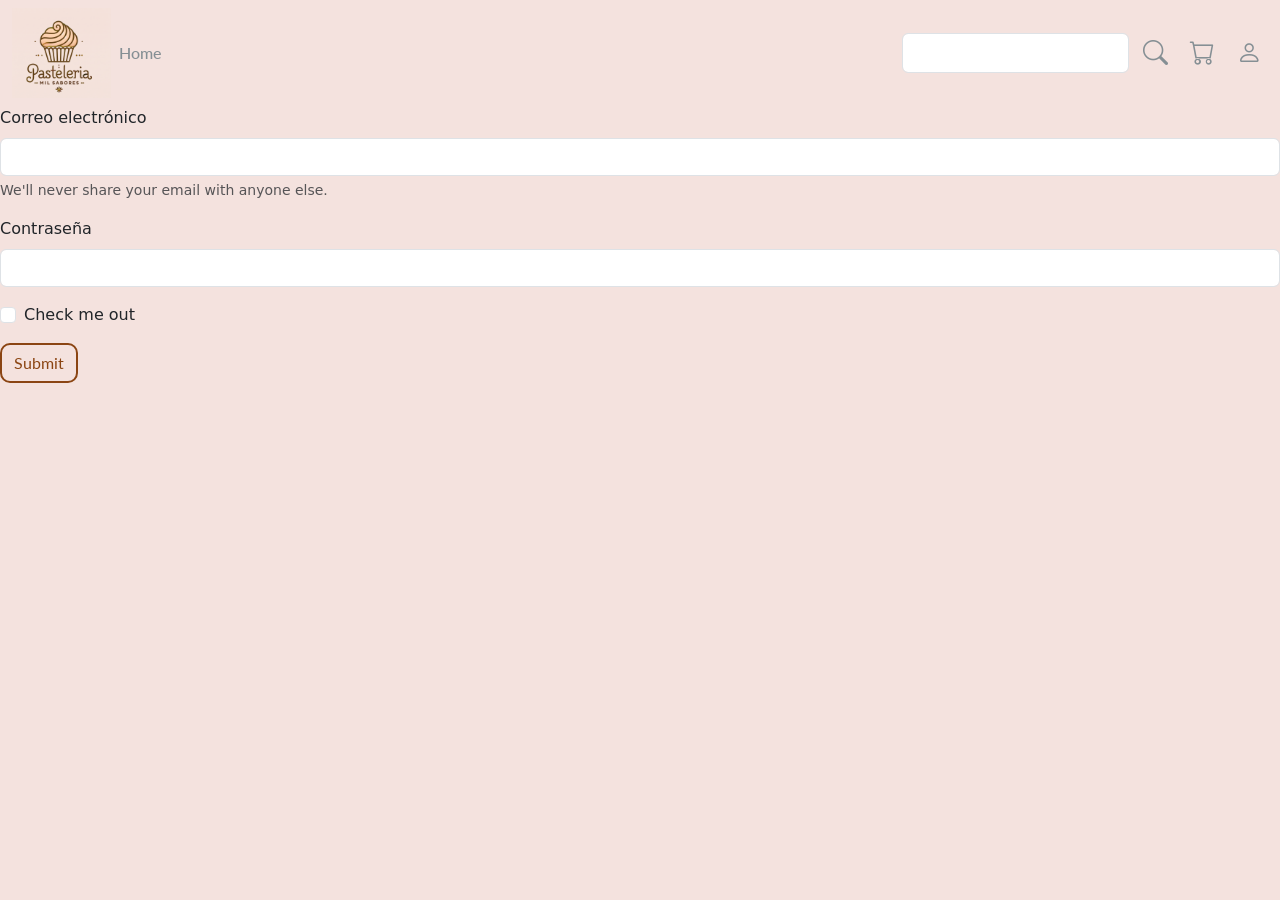
==== admin.html @ 4b3cdcdd "esqueleto de admin login" ====
<!doctype html>
<html lang="en">
  <head>
    <meta charset="UTF-8" />
    <meta name="viewport" content="width=device-width, initial-scale=1.0" />
    <title>Iniciar sesion</title>
    <link
      rel="stylesheet"
      href="https://cdn.jsdelivr.net/npm/bootstrap@5.3.8/dist/css/bootstrap.min.css"
    />
    <link
      rel="stylesheet"
      href="https://cdn.jsdelivr.net/npm/bootstrap-icons@1.13.1/font/bootstrap-icons.min.css"
    />
    <link rel="stylesheet" href="style.css" />
  </head>
  <body>
    <header>
      <nav class="navbar navbar-expand-lg bg-body-tertiary">
        <div class="container-fluid">
          <img
            src="img/logo.png"
            alt="Logo Pastelería Mil Sabores"
            class="img-fluid"
            style="max-height: 90px"
          />
          <button
            class="navbar-toggler"
            type="button"
            data-bs-toggle="collapse"
            data-bs-target="#navbarSupportedContent"
            aria-controls="navbarSupportedContent"
            aria-expanded="false"
            aria-label="Toggle navigation"
          >
            <span class="navbar-toggler-icon"></span>
          </button>
          <div class="collapse navbar-collapse" id="navbarSupportedContent">
            <ul class="navbar-nav me-auto mb-2 mb-lg-0">
              <li class="nav-home">
                <a class="nav-link active" aria-current="page" href="index.html"
                  >Home</a
                >
              </li>
            </ul>
            <form class="d-flex" role="search">
              <input
                class="form-control me-2"
                type="search"
                placeholder=""
                aria-label="Buscar"
              />
              <button class="btn-nav" type="submit">
                <i class="bi bi-search"></i>
              </button>

              <button
                type="button"
                class="carrito btn-nav position-relative"
                data-bs-toggle="offcanvas"
                data-bs-target="#carritoOffcanvas"
                aria-controls="carritoOffcanvas"
              >
                <i class="bi bi-cart"></i>
              </button>
              <button
                type="button"
                class="btn-nav"
                data-bs-toggle="modal"
                data-bs-target="#loginModal"
              >
                <i class="bi bi-person"></i>
              </button>
            </form>
          </div>
        </div>
      </nav>
    </header>

    <main>
      <div class="adminform">
        <form>
          <div class="mb-3">
            <label for="exampleInputEmail1" class="form-label"
              >Correo electrónico</label
            >
            <input
              type="email"
              class="form-control"
              id="exampleInputEmail1"
              aria-describedby="emailHelp"
            />
            <div id="emailHelp" class="form-text">
              We'll never share your email with anyone else.
            </div>
          </div>
          <div class="mb-3">
            <label for="exampleInputPassword1" class="form-label"
              >Contraseña</label
            >
            <input
              type="password"
              class="form-control"
              id="exampleInputPassword1"
            />
          </div>
          <div class="mb-3 form-check">
            <input
              type="checkbox"
              class="form-check-input"
              id="exampleCheck1"
            />
            <label class="form-check-label" for="exampleCheck1"
              >Check me out</label
            >
          </div>
          <button type="submit" class="btn btn-primary">Submit</button>
        </form>
      </div>
    </main>

    <footer></footer>
  </body>
</html>
---- style.css ----
@import url("https://fonts.googleapis.com/css2?family=Lato:ital,wght@0,100;0,300;0,400;0,700;0,900;1,100;1,300;1,400;1,700;1,900&family=Pacifico&display=swap");
body {
  background-color: #f4e2de;
}
.navbar {
  background-color: #f4e2de !important;
  font-family: "Lato", sans-serif;
  font-weight: 500;
  font-style: normal;
}

.navbar .nav-link {
  color: #4a4a4a !important;
  font-weight: 500;
  color: #858f94 !important;
}

.navbar .nav-link:hover {
  color: #d25380 !important;
}

.hero {
  background-color: #f4e2de !important;
}

h1,
h3 {
  font-family: "Pacifico", cursive;
  font-weight: 400;
  font-style: normal;
  font-size: 50px;
  color: #5d4037;
}
h3 {
  font-size: 30px;
}

p {
  font-family: "Lato", sans-serif;
  font-weight: 500;
  font-style: normal;
  font-size: 20px;
  color: #858f94;
}

.btn {
  font-family: "Lato", sans-serif;
  background-color: #f4e2de;
  color: #8b4513;
  border-radius: 10px;
  border: #8b4513 solid 2px;
}
.btn:hover {
  background-color: #ffc0cb;
  color: #8b4513;
  border: #8b4513 solid 3px;
}

.btn-hero {
  padding: 15px;
  margin: 10px;
  font-size: 20px;
  box-shadow: 10px 10px 5px grey;
}

.card {
  height: auto;
  max-width: 350px;
  margin: 20px;
  padding: 20px;
  background-color: #f4e2de;
  box-shadow: 10px 10px 5px grey;
}

.nosotros {
  padding: 30px;
  background-color: #ffc0cb;
}

.card-oferta {
  margin: 50px auto;
  border: solid 5px #5d4037;
  background-color: #ffc0cb;
  border-radius: 5px;
  padding: 40px;
  box-shadow: 10px 10px 5px grey;
  display: flex;
  flex-direction: column;
  align-items: center;
  gap: 20px;
}

.card-oferta p {
  color: #5d4037 !important;
  font-weight: 600;
  text-align: center;
  margin: 0;
}

.btn-oferta {
  background-color: #5d4037;
  color: #f4e2de;
  border: none;
  padding: 15px 30px;
  font-size: 20px;
  font-weight: 600;
  font-family: "Lato", sans-serif;
  border-radius: 5px;
  cursor: pointer;
}

.btn-oferta:hover {
  scale: 1.2;
}

.footer-container {
  display: flex;
  justify-content: space-evenly;
  padding: 20px 40px;
  background-color: #ffc0cb;
  width: 100%;
}

.footer-logo img {
  max-height: 70px;
  width: auto;
  margin-right: 20px;
  object-fit: contain;
}

.footer-derechos {
  display: flex;
  flex-direction: column;
  align-items: center;
  justify-content: center;
  text-align: center;
  width: 100%;
  background-color: #ffc0cb;
}

.carrito {
  margin-right: 10px;
  margin-left: 10px;
}

.btn-nav {
  border: none;
  background-color: transparent;
  color: #858f94;
  font-size: 25px;
}
.btn-nav:hover {
  scale: 1.2;
}

.modal-header {
  background-color: #ffc0cb;
  color: #5d4037;
  font-family: "Pacifico", cursive;
}

.modal-content {
  background-color: #f4e2de;
}
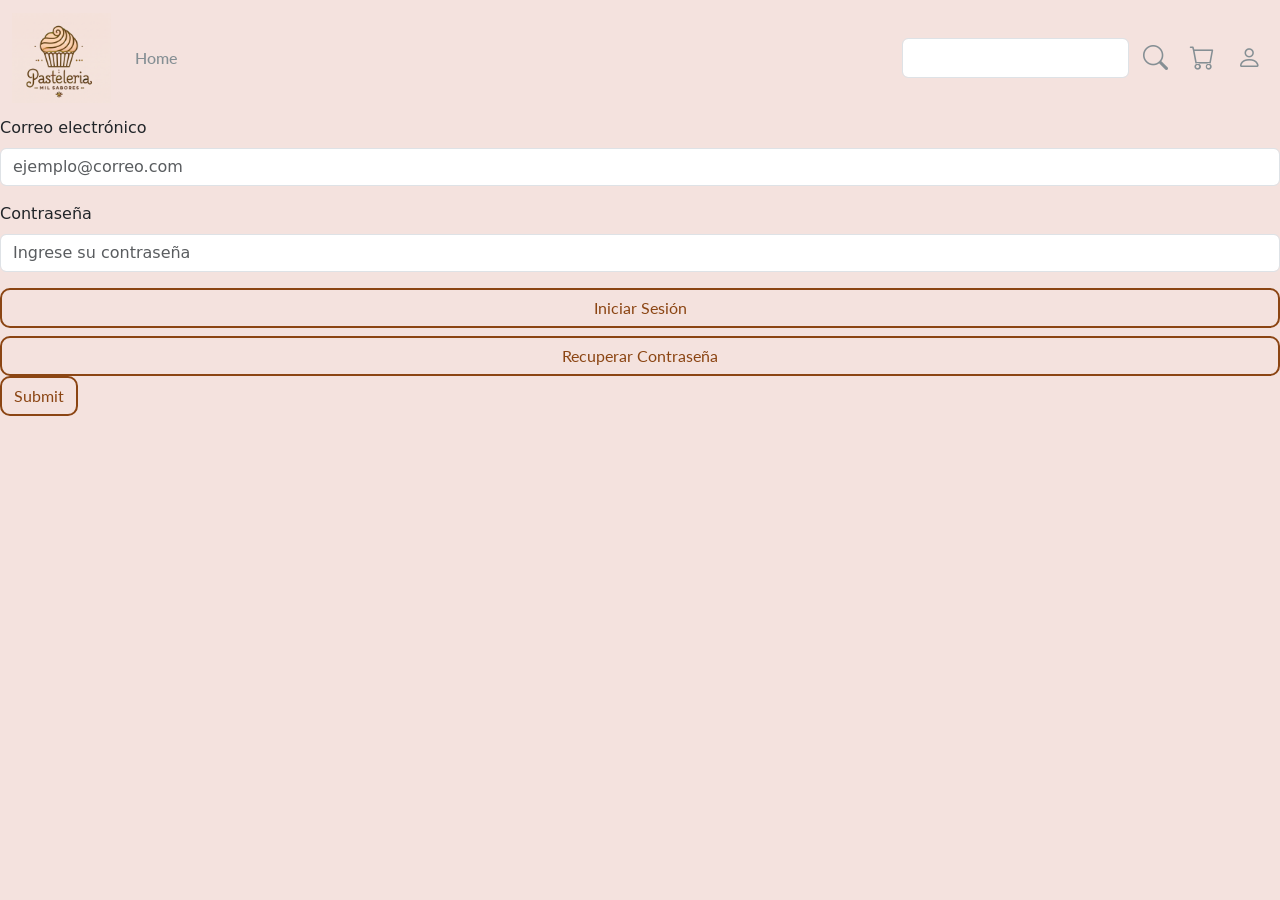
==== commit a8a7a8fe: "sticky-top en navbar y copia estructura login en admin" ====
--- a/admin.html
+++ b/admin.html
@@ -18,12 +18,15 @@
     <header>
       <nav class="navbar navbar-expand-lg bg-body-tertiary">
         <div class="container-fluid">
-          <img
-            src="img/logo.png"
-            alt="Logo Pastelería Mil Sabores"
-            class="img-fluid"
-            style="max-height: 90px"
-          />
+          <a class="navbar-brand" href="index.html">
+            <img
+              src="img/logo.png"
+              alt="Logo Pastelería Mil Sabores"
+              class="img-fluid"
+              style="max-height: 90px"
+            />
+          </a>
+
           <button
             class="navbar-toggler"
             type="button"
@@ -81,38 +84,47 @@
       <div class="adminform">
         <form>
           <div class="mb-3">
-            <label for="exampleInputEmail1" class="form-label"
-              >Correo electrónico</label
-            >
-            <input
-              type="email"
-              class="form-control"
-              id="exampleInputEmail1"
-              aria-describedby="emailHelp"
-            />
-            <div id="emailHelp" class="form-text">
-              We'll never share your email with anyone else.
-            </div>
-          </div>
-          <div class="mb-3">
-            <label for="exampleInputPassword1" class="form-label"
-              >Contraseña</label
-            >
-            <input
-              type="password"
-              class="form-control"
-              id="exampleInputPassword1"
-            />
-          </div>
-          <div class="mb-3 form-check">
-            <input
-              type="checkbox"
-              class="form-check-input"
-              id="exampleCheck1"
-            />
-            <label class="form-check-label" for="exampleCheck1"
-              >Check me out</label
-            >
+                <label for="correo" class="form-label">
+                  Correo electrónico
+                </label>
+
+                <input
+                  type="email"
+                  class="form-control"
+                  id="logincorreo"
+                  placeholder="ejemplo@correo.com"
+                 
+                />
+              </div>
+
+              <div class="mb-3">
+                <label for="password" class="form-label"> Contraseña </label>
+
+                <input
+                  type="password"
+                  class="form-control"
+                  id="loginpassword"
+                  placeholder="Ingrese su contraseña"
+                  
+                />
+              </div>
+
+              <div class="text-center">
+                <button type="submit" class="btn btn-primary w-100">
+                  Iniciar Sesión
+                </button>
+              </div>
+
+              <div class="text-center mt-2">
+                <button 
+                  type="button" 
+                  class="btn btn- primary w-100" 
+                  data-bs-toggle="modal" 
+                  data-bs-target="#recuperarModal"
+                >
+                  Recuperar Contraseña
+                </button>
+              </div>
           </div>
           <button type="submit" class="btn btn-primary">Submit</button>
         </form>
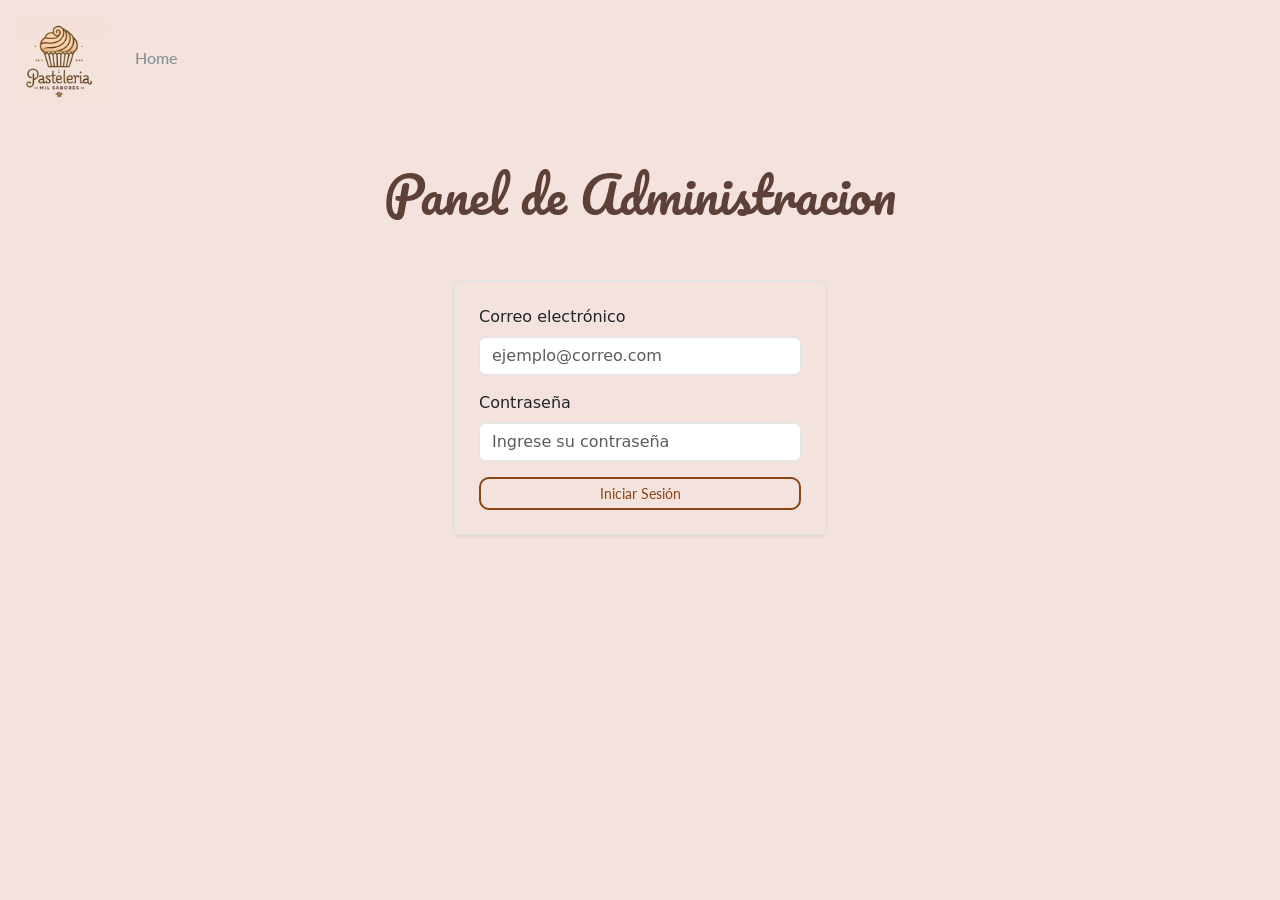
==== commit 1beb1016: "admin centrado y justificado" ====
--- a/admin.html
+++ b/admin.html
@@ -3,7 +3,7 @@
   <head>
     <meta charset="UTF-8" />
     <meta name="viewport" content="width=device-width, initial-scale=1.0" />
-    <title>Iniciar sesion</title>
+    <title>Iniciar sesion Admin Pasteleria</title>
     <link
       rel="stylesheet"
       href="https://cdn.jsdelivr.net/npm/bootstrap@5.3.8/dist/css/bootstrap.min.css"
@@ -46,43 +46,20 @@
                 >
               </li>
             </ul>
-            <form class="d-flex" role="search">
-              <input
-                class="form-control me-2"
-                type="search"
-                placeholder=""
-                aria-label="Buscar"
-              />
-              <button class="btn-nav" type="submit">
-                <i class="bi bi-search"></i>
-              </button>
-
-              <button
-                type="button"
-                class="carrito btn-nav position-relative"
-                data-bs-toggle="offcanvas"
-                data-bs-target="#carritoOffcanvas"
-                aria-controls="carritoOffcanvas"
-              >
-                <i class="bi bi-cart"></i>
-              </button>
-              <button
-                type="button"
-                class="btn-nav"
-                data-bs-toggle="modal"
-                data-bs-target="#loginModal"
-              >
-                <i class="bi bi-person"></i>
-              </button>
             </form>
           </div>
         </div>
       </nav>
+      <div class="container d-flex justify-content-center align-items-center my-5">
+        <h1>Panel de Administracion</h1>
+      </div>
+      
     </header>
 
     <main>
-      <div class="adminform">
-        <form>
+      <div class="container d-flex justify-content-center align-items-center my-5">
+        <div class="border rounded p-4 shadow-sm col-12 col-sm-8 col-md-6 col-lg-4">
+          <form>
           <div class="mb-3">
                 <label for="correo" class="form-label">
                   Correo electrónico
@@ -91,7 +68,7 @@
                 <input
                   type="email"
                   class="form-control"
-                  id="logincorreo"
+                  id="admincorreo"
                   placeholder="ejemplo@correo.com"
                  
                 />
@@ -103,31 +80,21 @@
                 <input
                   type="password"
                   class="form-control"
-                  id="loginpassword"
+                  id="adminpassword"
                   placeholder="Ingrese su contraseña"
                   
                 />
               </div>
 
               <div class="text-center">
-                <button type="submit" class="btn btn-primary w-100">
+                <button type="submit" class="btn btn-primary btn-sm w-100">
                   Iniciar Sesión
                 </button>
               </div>
-
-              <div class="text-center mt-2">
-                <button 
-                  type="button" 
-                  class="btn btn- primary w-100" 
-                  data-bs-toggle="modal" 
-                  data-bs-target="#recuperarModal"
-                >
-                  Recuperar Contraseña
-                </button>
-              </div>
           </div>
-          <button type="submit" class="btn btn-primary">Submit</button>
         </form>
+        </div>
+        
       </div>
     </main>
 
